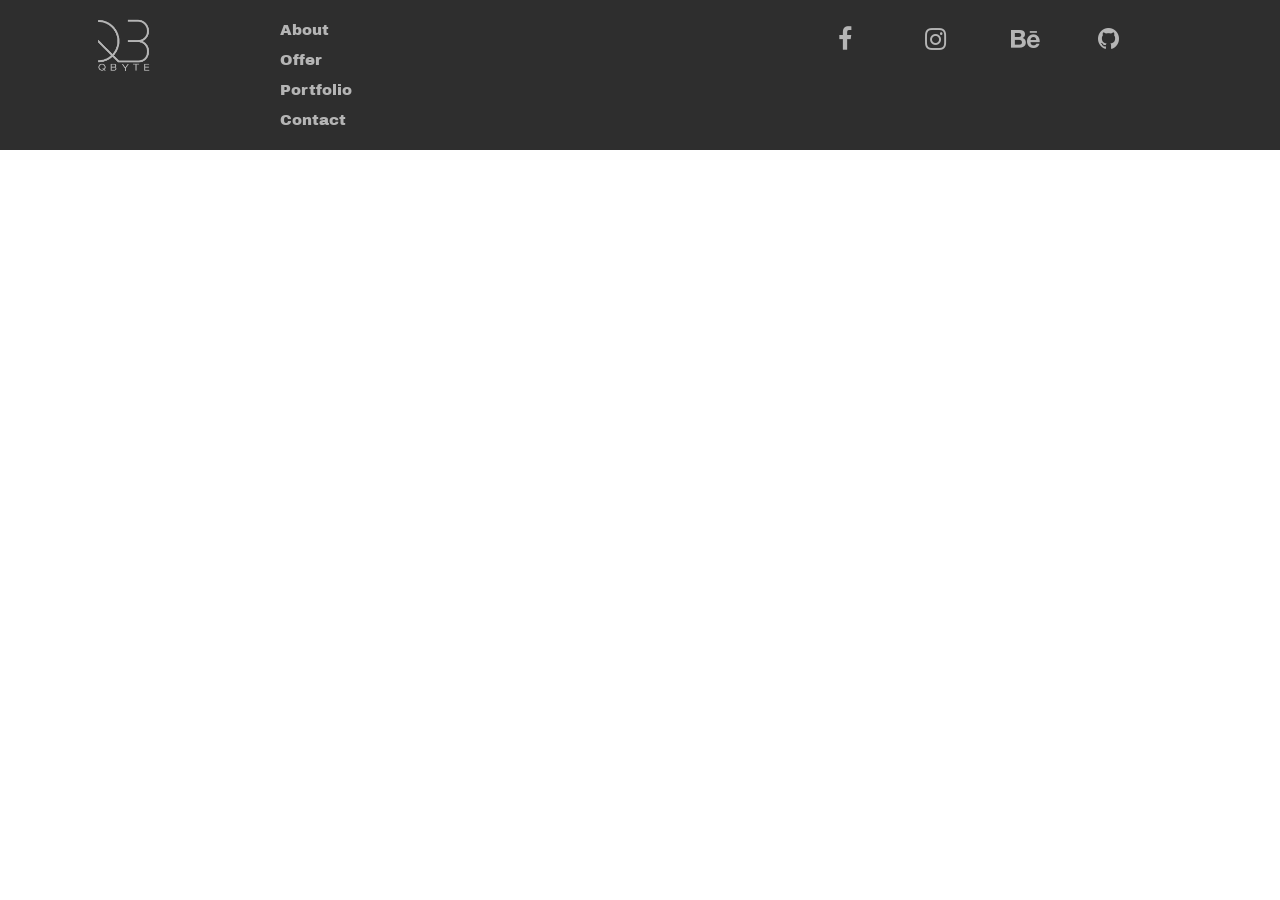
==== about.html @ 2ce36727 "Initial website" ====
<!doctype html>
<html lang="nl-be" class="no-js">
<head>
    <meta charset="utf-8">
    <meta http-equiv="x-ua-compatible" content="ie=edge">
    <title>Qbyte</title>
    <meta name="description" content="Qbyte Webdesign">
    <meta name="author" content="Weronika Wybranowska">
    <meta name="viewport" content="width=device-width, initial-scale=1">

    <link href="https://fonts.googleapis.com/css?family=Archivo+Black" rel="stylesheet">
    <link rel="stylesheet" href="https://maxcdn.bootstrapcdn.com/font-awesome/4.7.0/css/font-awesome.min.css">
    <link rel="stylesheet" href="css/vendor/normalize.css">
    <link rel="stylesheet" href="css/grid.css">
    <link rel="stylesheet" href="css/main.css">
    <!--[if lt IE 9]>
    <script src="js/vendor/html5shim.js"></script>
    <![endif]-->
    <script src="js/vendor/modernizr-2.8.3.min.js"></script>
</head>
<body>
<!--[if lt IE 8]>
<p class="browserupgrade">You are using an <strong>outdated</strong> browser. Please <a href="http://browsehappy.com/">upgrade
    your browser</a> to improve your experience.</p>
<![endif]-->

<footer class="grid__wrapper">
    <section class="grid__container">
        <div class="grid__row">
            <div class="grid__column-2">
                <img src="img/logo-gray.png" alt="">
            </div>
            <nav class="grid__column-2">
                <ul>
                    <li><a href="about.html">About</a></li>
                    <li><a href="offer.html">Offer</a></li>
                    <li><a href="portfolio.html">Portfolio</a></li>
                    <li><a href="contact.html">Contact</a></li>
                </ul>
            </nav>
            <div class="grid__column-4 grid__offset-4">
                <nav class="icons-menu">
                    <ul>
                        <li><a href="http://www.facebook.com"><i class="fa fa-facebook" aria-hidden="true"></i></a></li>
                        <li><a href="http://www.instagram.com"><i class="fa fa-instagram" aria-hidden="true"></i></a></li>
                        <li><a href="http://www.behance.com"><i class="fa fa-behance" aria-hidden="true"></i></a></li>
                        <li><a href="http://www.github.com"><i class="fa fa-github" aria-hidden="true"></i></a></li>
                    </ul>
                </nav>
            </div>
        </div>
    </section>
</footer>

<script src="js/main.js"></script>
</body>
</html>
---- css/grid.css ----
@charset "UTF-8";
/* CSS Document */

* {
    box-sizing: border-box;
 }

.grid__wrapper {
    display: block;
    margin: 0;
    padding: 0;
}

.grid__container {
    display: block;
    width: 1140px;
    margin: 0 auto;
    padding: 0 12px;
}

.grid__row {
    display: block;
    margin: 0;
    padding: 0;
    overflow: hidden;
}

.grid__wrapper:after,
.grid__container:after,
.grid__row:after {
    content: "";
    display: table;
    clear: both;
}

/* Definitie voor de kolommen
--------------------------------------- */

.grid__column-12 { width: 100%; }
.grid__column-11 { width: 91.666666666667%; }
.grid__column-10 { width: 83.333333333333%; }
.grid__column-9 {  width: 75%; }
.grid__column-8 {  width: 66.666666666667%; }
.grid__column-7 {  width: 58.333333333333%; }
.grid__column-6 {  width: 50%; }
.grid__column-5 {  width: 41.666666666667%; }
.grid__column-4 {  width: 33.333333333333%; }
.grid__column-3 {  width: 25%; }
.grid__column-2 {  width: 16.666666666667%; }
.grid__column-1 {  width: 8.333333333333%; }

.grid__column-12,
.grid__column-11,
.grid__column-10,
.grid__column-9,
.grid__column-8,
.grid__column-7,
.grid__column-6,
.grid__column-5,
.grid__column-4,
.grid__column-3,
.grid__column-2,
.grid__column-1 {
    position: relative;
    float: left;
    padding: 0 12px;
}


/* Kolommen verplaatsen
------------------------------------- */
.grid__offset-12 { margin-left: 100%; }
.grid__offset-11 { margin-left: 91.666666666667%; }
.grid__offset-10 { margin-left: 83.333333333333%; }
.grid__offset-9 {  margin-left: 75%; }
.grid__offset-8 {  margin-left: 66.666666666667%; }
.grid__offset-7 {  margin-left: 58.333333333333%; }
.grid__offset-6 {  margin-left: 50%; }
.grid__offset-5 {  margin-left: 41.666666666667%; }
.grid__offset-4 {  margin-left: 33.333333333333%; }
.grid__offset-3 {  margin-left: 25%; }
.grid__offset-2 {  margin-left: 16.666666666667%; }
.grid__offset-1 {  margin-left: 8.333333333333%; }


/* Kolommen als test zichtbaar maken
------------------------------------- */

.grid__development .grid__wrapper {
    background: rgba(255, 0, 0, 0.4);
}
.grid__development .grid__container {
    background: rgba(0, 255, 0, 0.4);
}
.grid__development .grid__row {
    background: rgba(0, 0, 255, 0.4);
}
.grid__development *[class*="grid__column-"] {
    background: rgba(255, 255, 0, 0.4);
    height: 64px;
    margin-bottom: 12px;

    text-align: center;
    line-height: 64px;
}
.grid__development *[class*="grid__column-"] > * {
    background: rgba(255, 0, 255, 0.4);
}
---- css/main.css ----
/*

    GENERAL

*/

html {
    color: #222;
    font-size: 62.5%;
    line-height: 1.4;
}

html, body {
    margin: 0;
    padding: 0;
    font-family: 'Archivo Black', sans-serif;
}

.clearfix:before,
.clearfix:after {
    content: " "; /* 1 */
    display: table; /* 2 */
}

.clearfix:after {
    clear: both;
}

p {
    font-size: 1.4rem;
}

.browserupgrade {
    margin:0;
    background: #ccc;
    color: #000;
    padding:0;
    position: absolute;
    height:100%;
    width:100%;
    z-index: 999999;
}

.no-padding {
    padding: 0;
}

/*

    HOME

*/

header {
    position: absolute;
    z-index: 10;
    top: 5vh;
    left: 5vw;
}

header a img {
    height: 120px;
    width: auto;
}

#intro {
    height: 100vh;
    background: url("../img/pexels-photo-grayscale.jpg") left;
    padding: 0;
}

.home-image {
    height: 50vh;
    -webkit-background-size:cover;
    background-size:cover;
}

.home-image-color {
    height: 100%;
    -webkit-background-size:cover;
    background-size:cover;
    opacity: 1;
    transition: 0.4s all;
    z-index: 10;
}

.home-image:hover .home-image-color{
    opacity: 0;
}

.home-image:hover .home-overlay-content {
    opacity: 1;
}

.home-overlay-content {
    top: 50%;
    position: absolute;
    transition: 0.4s all;
    opacity: 0;
    width: 100%;
    display: block;
}

.home-overlay-content p {
    transform: translate(0, -35%);
    margin: 0;
    padding: 0 15%;
    display:inline-block;
    width: 100%;
    font-size: 3rem;
    text-align: center;
    line-height: 60px;
    color: #fff;
    text-shadow: 2px 2px 8px #000000;
}

.home-overlay-content span {
    font-size: 2rem;
    font-weight: 300;
    color: #8dc53e;
}

#impress {
    background-image: url("../img/pexels-photo-300122-grayscale.jpeg");
}
#impress-color {
    background-image: url("../img/pexels-photo-300122.jpeg");
}
#questions {
    background-image: url("../img/pexels-photo-164531.jpg");
}
#questions-color {
    background-image: url("../img/pexels-photo-164531-color.jpg");
}

/*

    FOOTER

*/

footer {
    background-color: #2e2e2e;
}

footer .grid__row {
    padding: 15px 0;
}

footer img{
    height: 60px;
    width: auto;
}

footer nav ul {
    margin: 0;
    padding: 0;
}

footer nav ul li{
    list-style: none;
}

footer nav ul li a {
    font-size: 1.5rem;
    text-decoration: none;
    color: #b5b5b5;
    vertical-align: top;
    line-height: 30px;
}

footer nav ul li a:hover {
    color: #8dc53e;
}

footer nav.icons-menu ul li {
    display: inline-block;
    padding: 10px 0;
    width: 24%;
}

footer nav.icons-menu ul li a {
    font-size: 2.5rem;
}
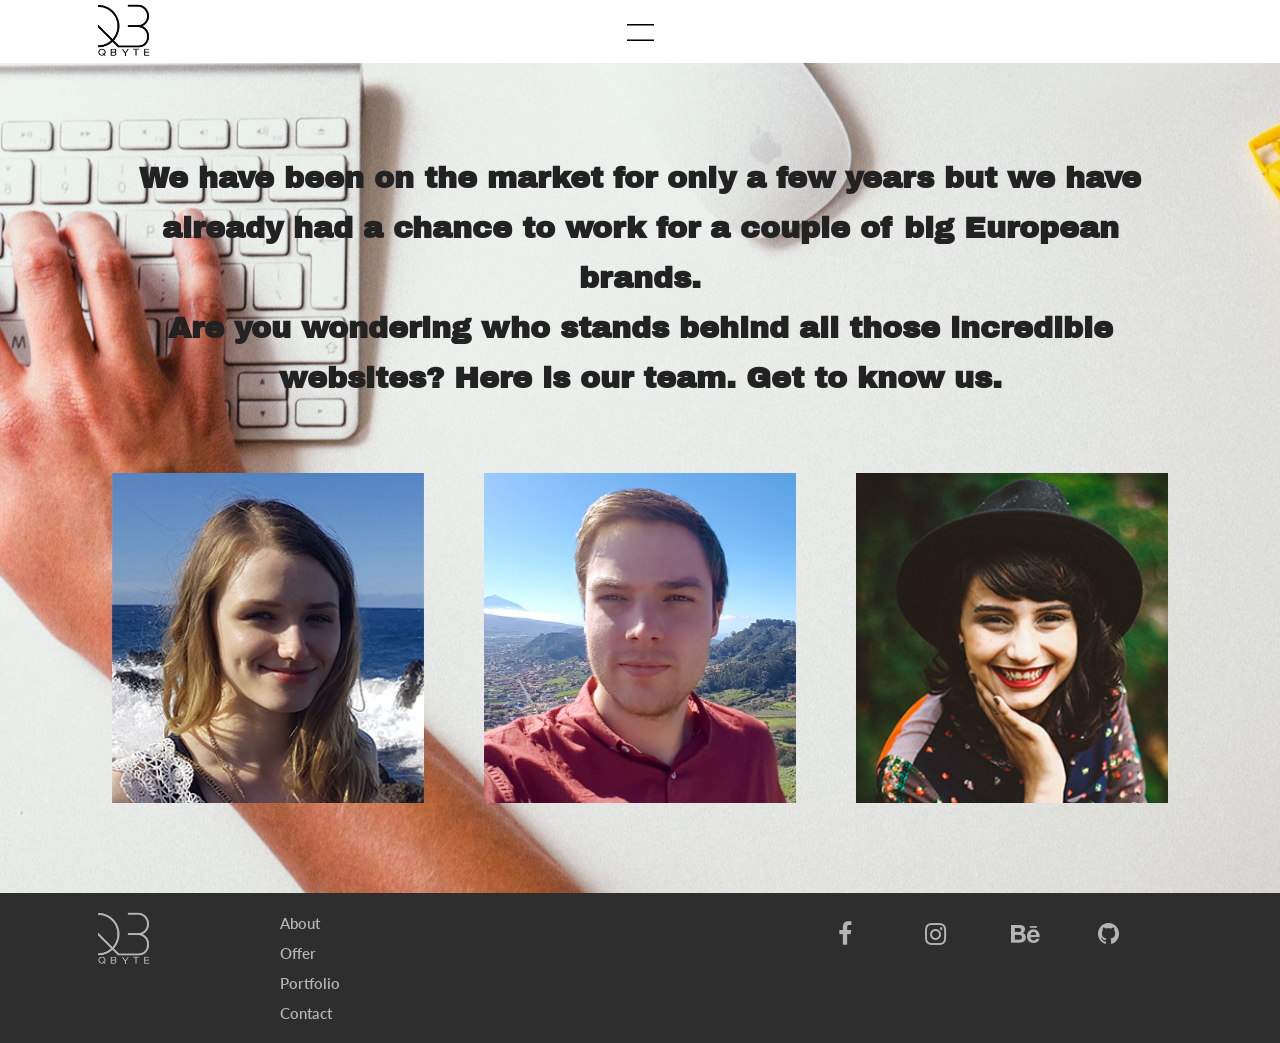
==== commit 185ef06c: "About, contact" ====
--- a/about.html
+++ b/about.html
@@ -8,11 +8,11 @@
     <meta name="author" content="Weronika Wybranowska">
     <meta name="viewport" content="width=device-width, initial-scale=1">
 
-    <link href="https://fonts.googleapis.com/css?family=Archivo+Black" rel="stylesheet">
     <link rel="stylesheet" href="https://maxcdn.bootstrapcdn.com/font-awesome/4.7.0/css/font-awesome.min.css">
     <link rel="stylesheet" href="css/vendor/normalize.css">
     <link rel="stylesheet" href="css/grid.css">
     <link rel="stylesheet" href="css/main.css">
+    <link rel="stylesheet" href="css/about.css">
     <!--[if lt IE 9]>
     <script src="js/vendor/html5shim.js"></script>
     <![endif]-->
@@ -24,11 +24,73 @@
     your browser</a> to improve your experience.</p>
 <![endif]-->
 
+<header class="grid__wrapper">
+    <div class="grid__container">
+        <div class="grid__row">
+            <div class="grid__column-1">
+                <img src="img/logo-black.png" alt="">
+            </div>
+            <div id="header-bars" class="grid__column-2 grid__offset-4">
+                <button id="header-bars-button"></button>
+            </div>
+        </div>
+    </div>
+</header>
+
+<nav>
+    <ul>
+        <li><a href="index.html">Home</a></li>
+        <li><a href="about.html">About</a></li>
+        <li><a href="offer.html">Offer</a></li>
+        <li><a href="contact.html">Contact</a></li>
+    </ul>
+</nav>
+
+<main class="grid__wrapper content">
+    <div class="grid__container">
+        <div class="grid__row">
+            <div class="grid__column-12">
+                <p>We have been on the market for only a few years but we
+                    have already had a chance to work for a couple of big
+                    European brands.<br>
+                    Are you wondering who stands behind all those
+                    incredible websites? Here is our team. Get to know us.</p>
+            </div>
+        </div>
+        <div class="grid__row">
+            <section class="grid__column-4 team">
+                <div id="team-weronika">
+                    <div class="team-info">
+                        <h1>Weronika</h1>
+                        <h2>CEO and Founder</h2>
+                    </div>
+                </div>
+            </section>
+            <section class="grid__column-4 team">
+                <div id="team-jente">
+                    <div class="team-info">
+                        <h1>Jente</h1>
+                        <h2>Chief Technology Officer</h2>
+                    </div>
+                </div>
+            </section>
+            <section class="grid__column-4 team">
+                <div id="team-louise">
+                    <div class="team-info">
+                        <h1>Louise</h1>
+                        <h2>Chief Design Officer</h2>
+                    </div>
+                </div>
+            </section>
+        </div>
+    </div>
+</main>
+
 <footer class="grid__wrapper">
     <section class="grid__container">
         <div class="grid__row">
             <div class="grid__column-2">
-                <img src="img/logo-gray.png" alt="">
+                <a href="index.html"><img src="img/logo-gray.png" alt=""></a>
             </div>
             <nav class="grid__column-2">
                 <ul>
--- a/css/main.css
+++ b/css/main.css
@@ -1,8 +1,14 @@
+@import url('https://fonts.googleapis.com/css?family=Lato');
+@import url('https://fonts.googleapis.com/css?family=Archivo+Black');
+
+
 /*
 
     GENERAL
 
 */
+
+
 
 html {
     color: #222;
@@ -13,7 +19,8 @@
 html, body {
     margin: 0;
     padding: 0;
-    font-family: 'Archivo Black', sans-serif;
+    font-family: 'Lato', sans-serif;
+    font-weight: 600;
 }
 
 .clearfix:before,
@@ -26,8 +33,12 @@
     clear: both;
 }
 
-p {
+html * {
     font-size: 1.4rem;
+}
+
+h1 {
+    font-size: 3.5rem;
 }
 
 .browserupgrade {
@@ -47,90 +58,76 @@
 
 /*
 
-    HOME
+    HEADER
 
 */
 
 header {
-    position: absolute;
-    z-index: 10;
-    top: 5vh;
-    left: 5vw;
+    height: 63px;
 }
 
-header a img {
-    height: 120px;
-    width: auto;
+header div {
+    height: 100%;
 }
 
-#intro {
-    height: 100vh;
-    background: url("../img/pexels-photo-grayscale.jpg") left;
-    padding: 0;
+header img {
+    height: 60px;
 }
 
-.home-image {
-    height: 50vh;
-    -webkit-background-size:cover;
-    background-size:cover;
+header #header-bars button {
+    height: 40px;
+    width: 40px;
+    background: url('../img/bars.png') center no-repeat;
+    border: none;
+    position: absolute;
+    top: 50%;
+    left: 50%;
+    transform: translate(-50%, -50%);
+    outline: none;
 }
 
-.home-image-color {
+header #header-bars {
     height: 100%;
-    -webkit-background-size:cover;
-    background-size:cover;
-    opacity: 1;
-    transition: 0.4s all;
-    z-index: 10;
 }
 
-.home-image:hover .home-image-color{
-    opacity: 0;
+/*
+
+    NAV
+
+*/
+
+body > nav {
+    z-index: 100;
+    position: absolute;
+    display: none;
+    width: 100%;
+    font-size: 2.5rem;
+    background-color: rgba(235,235,235, 0.96);
 }
 
-.home-image:hover .home-overlay-content {
-    opacity: 1;
+body > nav ul {
+    margin: 0;
+    padding: 0;
+    list-style: none;
+    width: 100%;
 }
 
-.home-overlay-content {
-    top: 50%;
-    position: absolute;
-    transition: 0.4s all;
-    opacity: 0;
+body > nav ul li {
     width: 100%;
+    text-align: center;
+
+}
+
+body > nav ul li a {
+    text-decoration: none;
+    color: #000;
+    width: 100%;
+    padding: 10px;
     display: block;
 }
 
-.home-overlay-content p {
-    transform: translate(0, -35%);
-    margin: 0;
-    padding: 0 15%;
-    display:inline-block;
-    width: 100%;
-    font-size: 3rem;
-    text-align: center;
-    line-height: 60px;
-    color: #fff;
-    text-shadow: 2px 2px 8px #000000;
-}
-
-.home-overlay-content span {
-    font-size: 2rem;
-    font-weight: 300;
+body > nav ul li a:hover {
     color: #8dc53e;
-}
-
-#impress {
-    background-image: url("../img/pexels-photo-300122-grayscale.jpeg");
-}
-#impress-color {
-    background-image: url("../img/pexels-photo-300122.jpeg");
-}
-#questions {
-    background-image: url("../img/pexels-photo-164531.jpg");
-}
-#questions-color {
-    background-image: url("../img/pexels-photo-164531-color.jpg");
 }
 
 /*
--- a/css/about.css
+++ b/css/about.css
@@ -0,0 +1,66 @@
+
+
+main.grid__wrapper {
+    text-align: center;
+    background: url('../img/pexels-photo.jpg') no-repeat center;
+    padding: 30px 0 60px;
+}
+
+main .grid__row {
+    margin: 20px 0;
+}
+
+main p {
+    font-size: 3rem;
+    font-family: 'Archivo Black', sans-serif;
+    padding: 10px;
+    line-height: 50px;
+}
+
+main section.team{
+    height: 350px;
+    padding: 10px 30px;
+}
+
+main section > div {
+    height: 100%;
+}
+
+#team-weronika {
+    background: url('../img/weronika.png') no-repeat center;
+    -webkit-background-size: 100%;
+    background-size: 100%;
+}
+
+#team-jente {
+    background: url('../img/20170204_151240.jpg') no-repeat center;
+    -webkit-background-size: 100%;
+    background-size: 100%;
+}
+
+#team-louise {
+    background: url('../img/louise.png') no-repeat center;
+    -webkit-background-size: 100%;
+    background-size: 100%;
+}
+
+
+main section .team-info {
+    position: absolute;
+    bottom: 10px;
+    left: 30px;
+    width: calc(100% - 60px);
+    padding: 0;
+    background: rgba(0,0,0,0.4);
+    color: #fff;
+    opacity: 0;
+    transition: 0.3s all;
+}
+
+main section:hover > div > .team-info {
+    opacity: 1;
+}
+
+main section .team-info h2{
+    color: #e6e6e6;
+}
